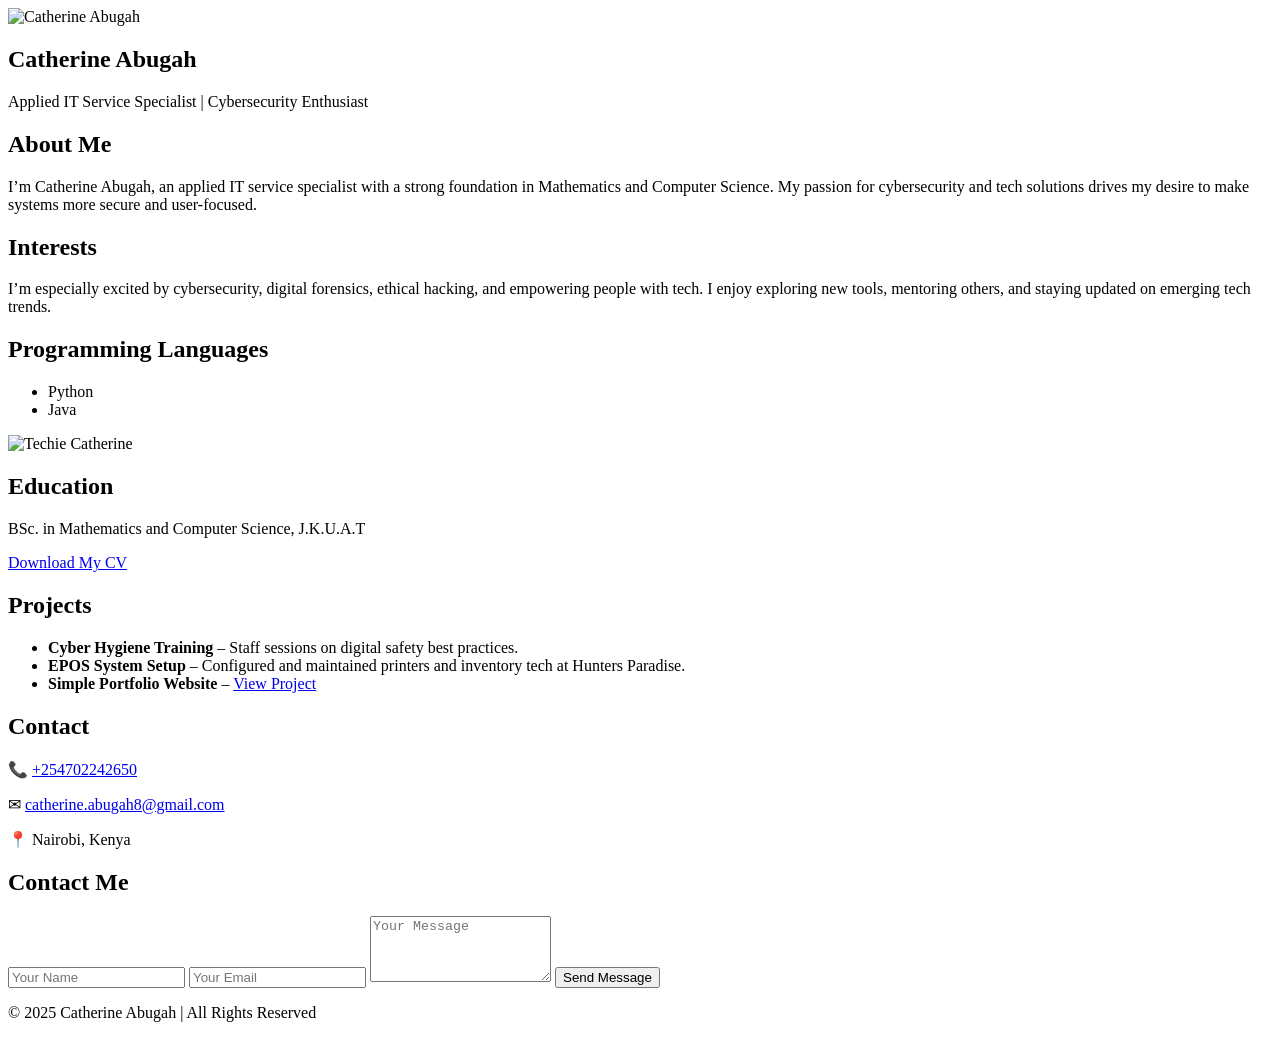
==== index.html @ 920e3380 "Portfolio Submission" ====
<!DOCTYPE html>
<html lang="en">
<head>
  <meta charset="UTF-8" />
  <meta name="viewport" content="width=device-width, initial-scale=1.0"/>
  <title>Catherine Abugah | Portfolio</title>
  <meta name="description" content="Portfolio website showcasing ICT expertise and skills" />
  <meta name="author" content="ICT Expert" />
  <script src="https://cdn.tailwindcss.com"></script>
  <link rel="stylesheet" href="style.css">
</head>
<body class="bg-[#2c1b0f] text-white font-sans p-4">
  <div class="max-w-6xl mx-auto space-y-6">

    <!-- Header/Profile -->
    <section class="text-center slide-in delay-1">
      <img src="profile.jpg" alt="Catherine Abugah" class="w-32 h-32 md:w-48 md:h-48 rounded-full border-4 border-[#d47d2f] shadow-lg mx-auto">
      <h1 class="text-3xl font-bold mt-4">Catherine Abugah</h1>
      <p class="text-lg">Applied IT Service Specialist | Cybersecurity Enthusiast</p>
    </section>

    <!-- About -->
    <section class="bg-[#3e2a1d] p-6 rounded-lg shadow-lg fade-in delay-2">
      <h2 class="text-2xl font-semibold text-[#d47d2f]">About Me</h2>
      <p class="mt-2">I’m Catherine Abugah, an applied IT service specialist with a strong foundation in Mathematics and Computer Science. My passion for cybersecurity and tech solutions drives my desire to make systems more secure and user-focused.</p>
    </section>

    <!-- Interests -->
    <section class="bg-[#3e2a1d] p-6 rounded-lg shadow-lg fade-in delay-3">
      <h2 class="text-2xl font-semibold text-[#d47d2f]">Interests</h2>
      <p class="mt-2">I’m especially excited by cybersecurity, digital forensics, ethical hacking, and empowering people with tech. I enjoy exploring new tools, mentoring others, and staying updated on emerging tech trends.</p>
    </section>

    <!-- Programming Languages -->
    <section class="bg-[#3e2a1d] p-6 rounded-lg shadow-lg text-center slide-in delay-4">
      <h2 class="text-2xl font-semibold text-[#d47d2f]">Programming Languages</h2>
      <ul class="list-disc list-inside mt-2 text-left mx-auto max-w-xs">
        <li>Python</li>
        <li>Java</li>
      </ul>
      <img src="techie.jpg" alt="Techie Catherine" class="w-48 h-48 shadow-lg mt-4 mx-auto block rounded-lg">
    </section>

    <!-- Education -->
    <section class="bg-[#3e2a1d] p-6 rounded-lg shadow-lg text-center fade-in delay-5">
      <h2 class="text-2xl font-semibold text-[#d47d2f]">Education</h2>
      <p class="mt-2">BSc. in Mathematics and Computer Science, J.K.U.A.T</p>
      <a href="CATHERINE  ABUGAH_RESUME.pdf" download class="mt-4 inline-block text-white underline">Download My CV</a>
    </section>

    <!-- Projects -->
    <section class="bg-[#3e2a1d] p-6 rounded-lg shadow-lg fade-in delay-2">
      <h2 class="text-2xl font-semibold text-[#d47d2f]">Projects</h2>
      <ul class="list-disc list-inside mt-2 space-y-2">
        <li><strong>Cyber Hygiene Training</strong> – Staff sessions on digital safety best practices.</li>
        <li><strong>EPOS System Setup</strong> – Configured and maintained printers and inventory tech at Hunters Paradise.</li>
        <li><strong>Simple Portfolio Website</strong> – <a href="#" class="underline text-[#d47d2f]">View Project</a></li>
      </ul>
    </section>

    <!-- Contact Info -->
    <section class="bg-[#3e2a1d] p-6 rounded-lg shadow-lg fade-in delay-3">
      <h2 class="text-2xl font-semibold text-[#d47d2f]">Contact</h2>
      <p>📞 <a href="tel:+254702242650" class="text-[#d47d2f]">+254702242650</a></p>
      <p>✉ <a href="mailto:catherine.abugah8@gmail.com" class="text-[#d47d2f]">catherine.abugah8@gmail.com</a></p>
      <p>📍 Nairobi, Kenya</p>
    </section>

    <!-- Contact Form -->
    <section class="bg-[#3e2a1d] p-6 rounded-lg shadow-lg slide-in delay-4">
      <h2 class="text-2xl font-semibold text-[#d47d2f]">Contact Me</h2>
      <form class="mt-4 space-y-3">
        <input type="text" name="name" placeholder="Your Name" class="w-full p-2 border border-[#d47d2f] bg-[#2c1b0f] text-white rounded">
        <input type="email" name="email" placeholder="Your Email" class="w-full p-2 border border-[#d47d2f] bg-[#2c1b0f] text-white rounded">
        <textarea name="message" rows="4" placeholder="Your Message" class="w-full p-2 border border-[#d47d2f] bg-[#2c1b0f] text-white rounded"></textarea>
        <button type="submit" class="bg-[#d47d2f] text-white py-2 px-4 rounded hover:bg-[#a95c1e]">Send Message</button>
      </form>
    </section>
  </div>

  <!-- Footer -->
  <footer class="bg-[#3e2a1d] w-full text-center p-4 mt-8 fade-in delay-5">
    <p>&copy; 2025 Catherine Abugah | All Rights Reserved</p>
  </footer>
</body>
</html>
---- style.css ----
/* style.css */

/* Fade-in animation */
@keyframes fadeIn {
    from { opacity: 0; }
    to { opacity: 1; }
  }
  
  /* Slide-in from bottom animation */
  @keyframes slideInUp {
    from {
      transform: translateY(30px);
      opacity: 0;
    }
    to {
      transform: translateY(0);
      opacity: 1;
    }
  }
  
  .fade-in {
    animation: fadeIn 1.2s ease-in forwards;
    opacity: 0;
  }
  
  .slide-in {
    animation: slideInUp 1.2s ease-in-out forwards;
    opacity: 0;
  }
  
  .delay-1 { animation-delay: 0.2s; }
  .delay-2 { animation-delay: 0.4s; }
  .delay-3 { animation-delay: 0.6s; }
  .delay-4 { animation-delay: 0.8s; }
  .delay-5 { animation-delay: 1s; }
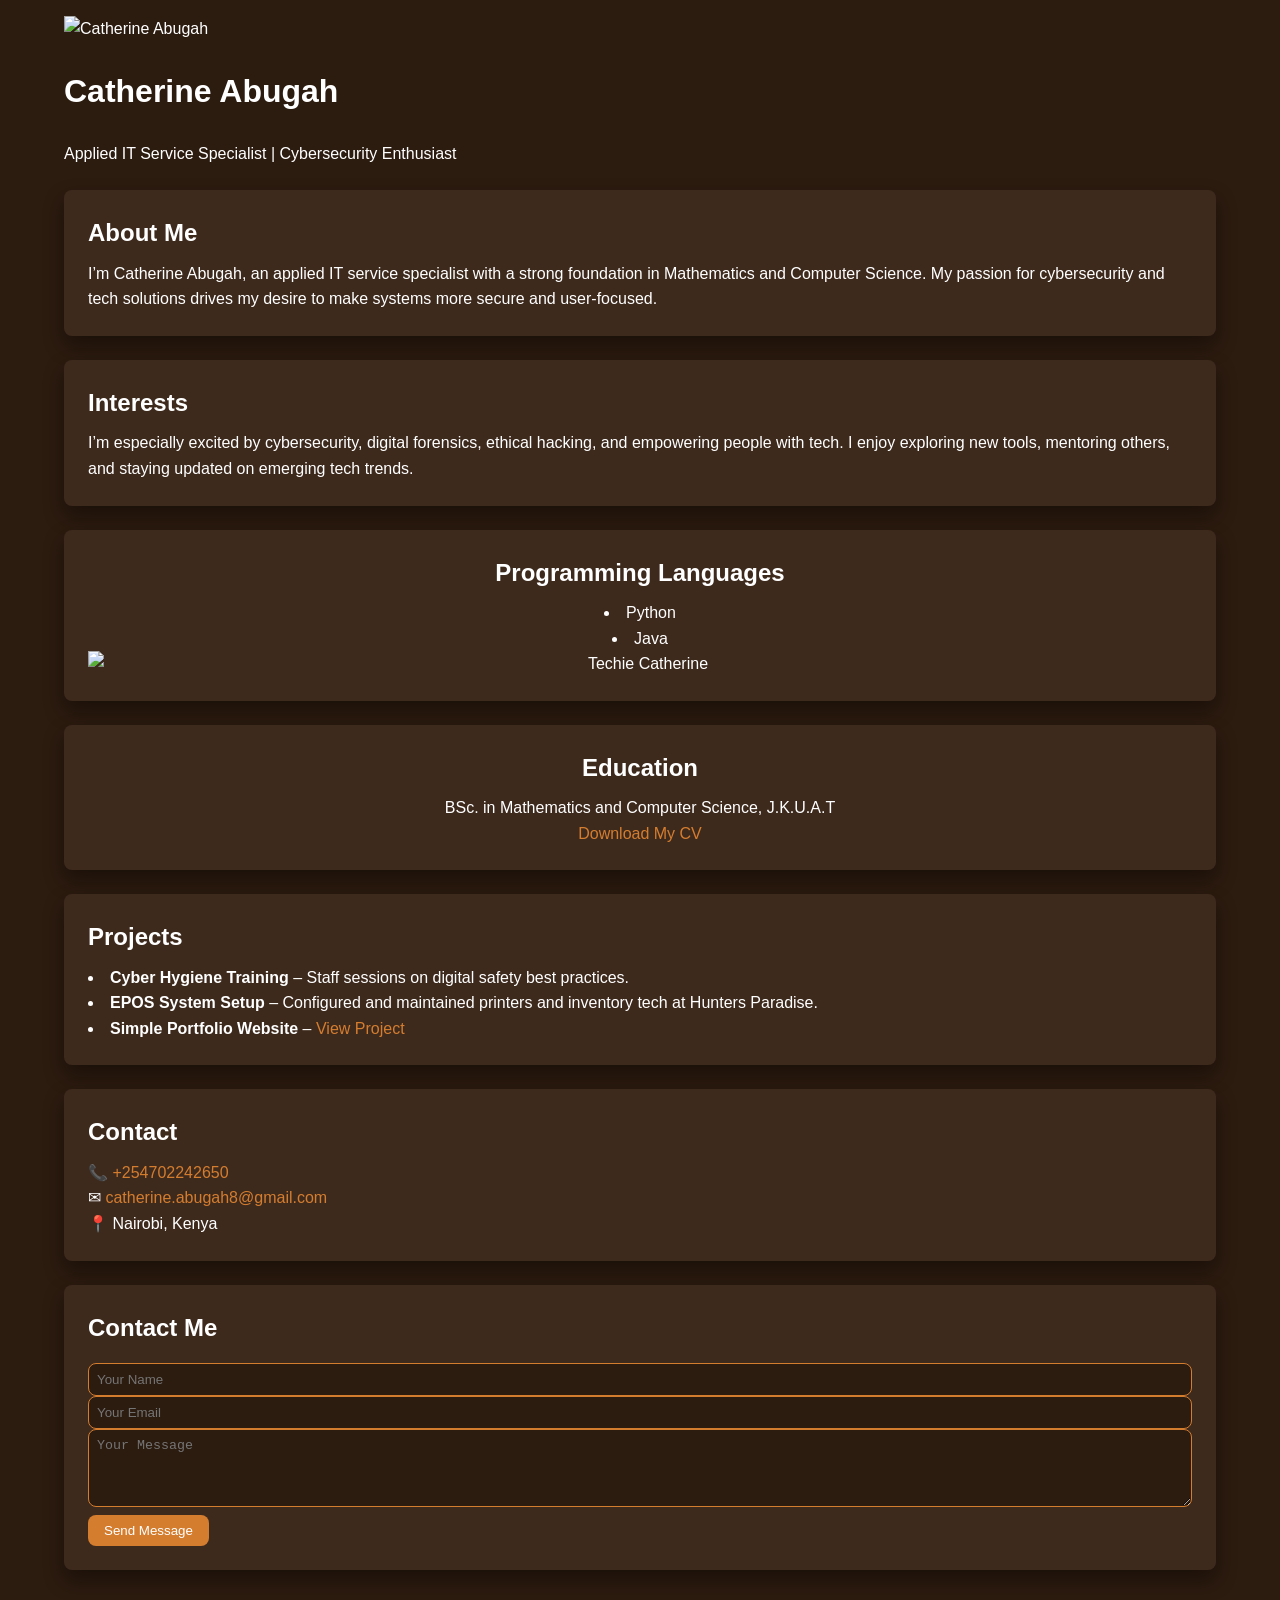
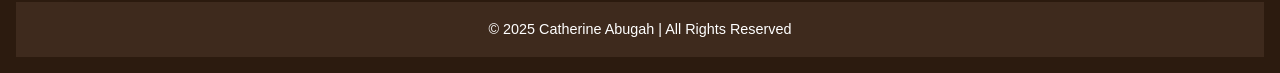
==== commit 3c99e4c4: "Updating files" ====
--- a/index.html
+++ b/index.html
@@ -6,18 +6,17 @@
   <title>Catherine Abugah | Portfolio</title>
   <meta name="description" content="Portfolio website showcasing ICT expertise and skills" />
   <meta name="author" content="ICT Expert" />
-  <script src="https://cdn.tailwindcss.com"></script>
   <link rel="stylesheet" href="style.css">
 </head>
 <body class="bg-[#2c1b0f] text-white font-sans p-4">
   <div class="max-w-6xl mx-auto space-y-6">
 
     <!-- Header/Profile -->
-    <section class="text-center slide-in delay-1">
-      <img src="profile.jpg" alt="Catherine Abugah" class="w-32 h-32 md:w-48 md:h-48 rounded-full border-4 border-[#d47d2f] shadow-lg mx-auto">
-      <h1 class="text-3xl font-bold mt-4">Catherine Abugah</h1>
-      <p class="text-lg">Applied IT Service Specialist | Cybersecurity Enthusiast</p>
-    </section>
+    <div class="blob-wrapper slide-in delay-1">
+      <img src="profile.jpg" alt="Catherine Abugah">
+    </div>
+    <h1 class="text-3xl font-bold mt-4">Catherine Abugah</h1>
+    <p class="text-lg">Applied IT Service Specialist | Cybersecurity Enthusiast</p>
 
     <!-- About -->
     <section class="bg-[#3e2a1d] p-6 rounded-lg shadow-lg fade-in delay-2">
@@ -38,7 +37,7 @@
         <li>Python</li>
         <li>Java</li>
       </ul>
-      <img src="techie.jpg" alt="Techie Catherine" class="w-48 h-48 shadow-lg mt-4 mx-auto block rounded-lg">
+      <img src="techie.jpg" alt="Techie Catherine" class="techie-img mx-auto block">
     </section>
 
     <!-- Education -->
--- a/style.css
+++ b/style.css
@@ -1,36 +1,180 @@
 /* style.css */
-
-/* Fade-in animation */
-@keyframes fadeIn {
-    from { opacity: 0; }
-    to { opacity: 1; }
+/* General Reset & Font */
+* {
+    margin: 0;
+    padding: 0;
+    box-sizing: border-box;
   }
   
-  /* Slide-in from bottom animation */
-  @keyframes slideInUp {
-    from {
-      transform: translateY(30px);
-      opacity: 0;
-    }
+  body {
+    font-family: 'Segoe UI', Tahoma, Geneva, Verdana, sans-serif;
+    background-color: #2c1b0f;
+    color: #ffffff;
+    line-height: 1.6;
+    padding: 1rem;
+  }
+  
+  a {
+    color: #d47d2f;
+    text-decoration: none;
+  }
+  
+  a:hover {
+    text-decoration: underline;
+  }
+  
+  img {
+    display: block;
+    max-width: 100%;
+    height: auto;
+  }
+  
+  /* Utility */
+  .text-center {
+    text-align: center;
+  }
+  
+  .max-w-6xl {
+    max-width: 72rem;
+    margin: auto;
+  }
+  
+  .rounded {
+    border-radius: 0.5rem;
+  }
+  
+  .rounded-full {
+    border-radius: 9999px;
+  }
+  
+  .shadow-lg {
+    box-shadow: 0 10px 20px rgba(0, 0, 0, 0.4);
+  }
+  
+  .mt-4 {
+    margin-top: 1rem;
+  }
+  
+  .mt-2 {
+    margin-top: 0.5rem;
+  }
+  
+  .mt-8 {
+    margin-top: 2rem;
+  }
+  
+  .p-4 {
+    padding: 1rem;
+  }
+  
+  .p-6 {
+    padding: 1.5rem;
+  }
+  
+  .space-y-6 > * + * {
+    margin-top: 1.5rem;
+  }
+  
+  /* Headings */
+  h1 {
+    font-size: 2rem;
+    font-weight: bold;
+  }
+  
+  h2 {
+    font-size: 1.5rem;
+    margin-bottom: 0.5rem;
+  }
+  
+  /* Sections */
+  section {
+    background-color: #3e2a1d;
+    padding: 1.5rem;
+    border-radius: 0.5rem;
+    box-shadow: 0 4px 12px rgba(0, 0, 0, 0.3);
+  }
+  
+  /* Animations */
+  .fade-in, .slide-in {
+    opacity: 0;
+    transform: translateY(20px);
+    animation: fadeSlideIn 0.8s ease-out forwards;
+  }
+  
+  @keyframes fadeSlideIn {
     to {
+      opacity: 1;
       transform: translateY(0);
-      opacity: 1;
     }
   }
   
-  .fade-in {
-    animation: fadeIn 1.2s ease-in forwards;
-    opacity: 0;
+  .delay-1 {
+    animation-delay: 0.2s;
+  }
+  .delay-2 {
+    animation-delay: 0.4s;
+  }
+  .delay-3 {
+    animation-delay: 0.6s;
+  }
+  .delay-4 {
+    animation-delay: 0.8s;
+  }
+  .delay-5 {
+    animation-delay: 1s;
   }
   
-  .slide-in {
-    animation: slideInUp 1.2s ease-in-out forwards;
-    opacity: 0;
+  /* Form Styling */
+  form input,
+  form textarea {
+    width: 100%;
+    padding: 0.5rem;
+    border: 1px solid #d47d2f;
+    background-color: #2c1b0f;
+    color: #ffffff;
+    border-radius: 0.375rem;
   }
   
-  .delay-1 { animation-delay: 0.2s; }
-  .delay-2 { animation-delay: 0.4s; }
-  .delay-3 { animation-delay: 0.6s; }
-  .delay-4 { animation-delay: 0.8s; }
-  .delay-5 { animation-delay: 1s; }
+  form button {
+    background-color: #d47d2f;
+    color: white;
+    padding: 0.5rem 1rem;
+    border: none;
+    border-radius: 0.375rem;
+    cursor: pointer;
+    transition: background-color 0.3s ease;
+  }
+  
+  form button:hover {
+    background-color: #a95c1e;
+  }
+  
+  /* Lists */
+  ul {
+    list-style: disc inside;
+  }
+  
+  /* Footer */
+  footer {
+    background-color: #3e2a1d;
+    padding: 1rem;
+    text-align: center;
+    font-size: 0.9rem;
+  }
+  
+  /* Responsive */
+  @media (max-width: 768px) {
+    h1 {
+      font-size: 1.75rem;
+    }
+  
+    h2 {
+      font-size: 1.25rem;
+    }
+  
+    .p-6 {
+      padding: 1rem;
+    }
+  }
+ 
   
